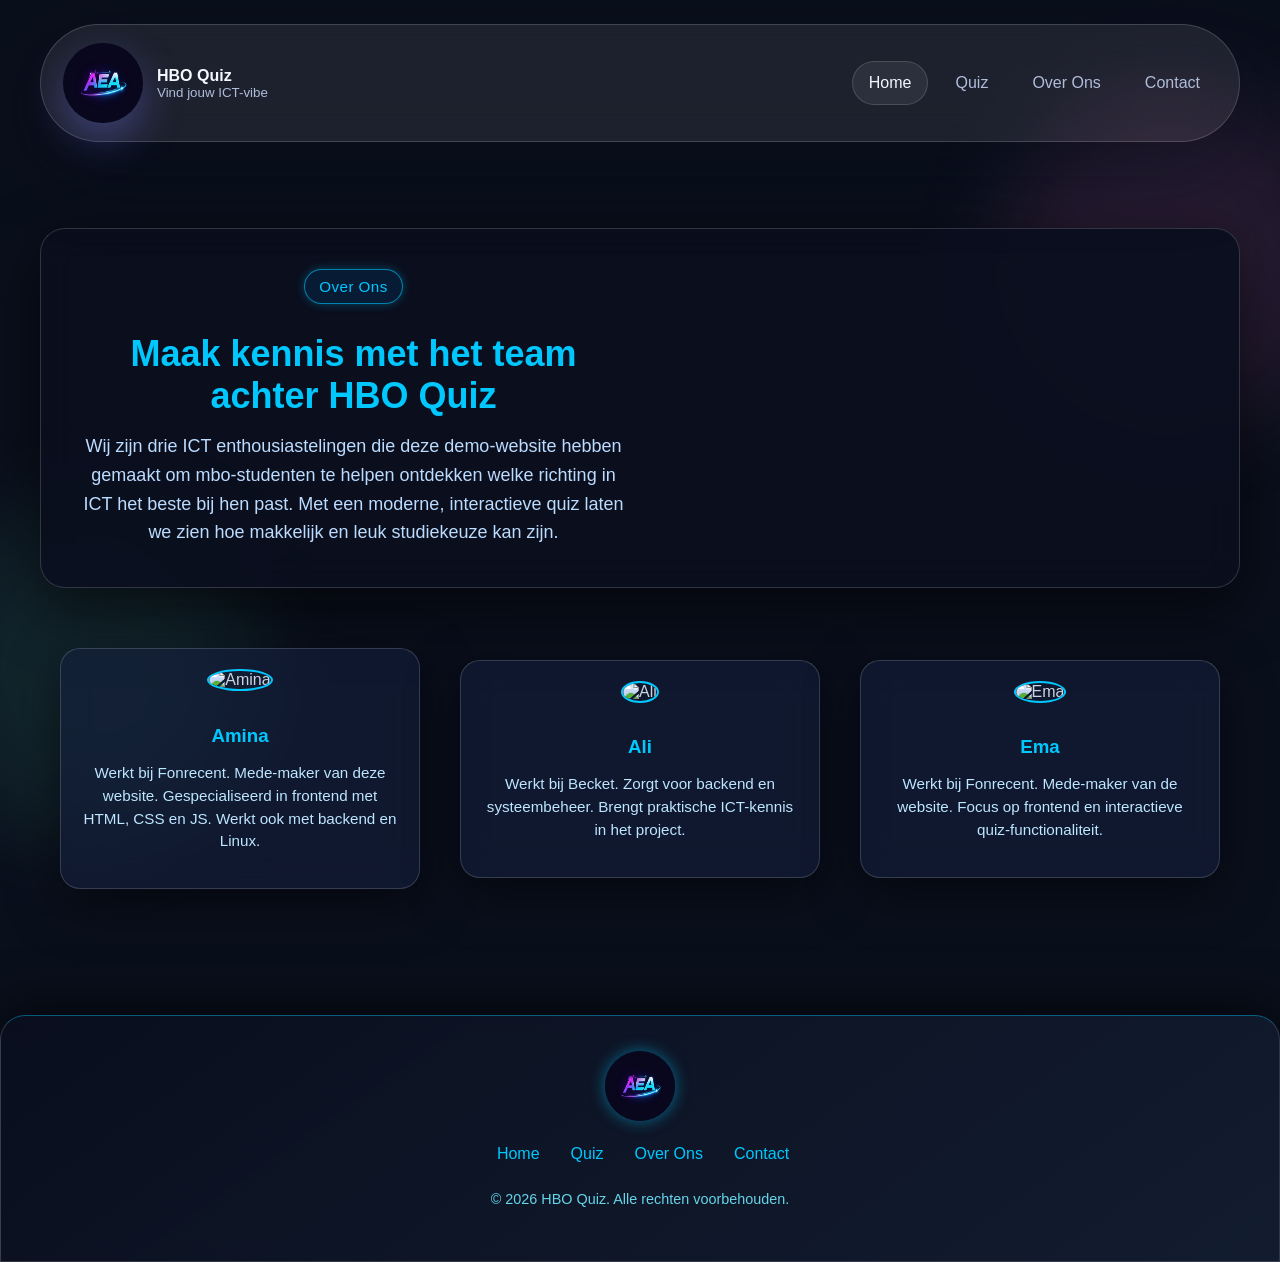
==== about.html @ bc50ee7d "footer en over ons pagina toegevoegt" ====
<!DOCTYPE html>
<html lang="nl">

<head>
    <meta charset="UTF-8" />
    <meta name="viewport" content="width=device-width, initial-scale=1.0" />
    <title>About Us | HBO Quiz</title>
    <meta name="description" content="Ontdek wie er achter de HBO Quiz demo-website zitten." />
    <link rel="stylesheet" href="style.css" />
</head>

<body data-page="about">
    <div class="page-shell">
        <header class="site-header glass-panel">
            <a class="brand" href="index.html">
                <img src="img/logo.png" class="brand-mark" alt=""
                    style="width: 80px; height: 80px; border-radius: 50%;">
                <span>
                    <strong>HBO Quiz</strong>
                    <small>Vind jouw ICT-vibe</small>
                </span>
            </a>

            <button class="menu-toggle" type="button" aria-label="Open menu">
                <span></span>
                <span></span>
                <span></span>
            </button>

            <nav class="site-nav">
                <a class="active" href="index.html">Home</a>
                <a href="quiz.html">Quiz</a>
                <a href="about.html">Over Ons</a>
                <a href="contact.html">Contact</a>
            </nav>
        </header>


        <main>
            <!-- Hero / Intro -->
            <section class="about-hero glass-panel section-grid">
                <div class="about-hero-text">
                    <span class="eyebrow">Over Ons</span>
                    <h1>Maak kennis met het team achter HBO Quiz</h1>
                    <p>
                        Wij zijn drie ICT enthousiastelingen die deze demo-website hebben gemaakt om mbo-studenten te
                        helpen
                        ontdekken welke richting in ICT het beste bij hen past. Met een moderne, interactieve quiz laten
                        we zien
                        hoe makkelijk en leuk studiekeuze kan zijn.
                    </p>
                </div>
            </section>

            <!-- Team Members -->
            <section class="team section-grid">
                <!-- Amina -->
                <div class="team-card glass-panel">
                    <img src="img/amina.jpg" alt="Amina" />
                    <h3>Amina</h3>
                    <p>
                        Werkt bij Fonrecent. Mede-maker van deze website. Gespecialiseerd in frontend met HTML, CSS en
                        JS.
                        Werkt ook met backend en Linux.
                    </p>
                </div>

                <!-- Ali -->
                <div class="team-card glass-panel">
                    <img src="img/ali.jpg" alt="Ali" />
                    <h3>Ali</h3>
                    <p>
                        Werkt bij Becket. Zorgt voor backend en systeembeheer. Brengt praktische ICT-kennis in het
                        project.
                    </p>
                </div>

                <!-- Ema -->
                <div class="team-card glass-panel">
                    <img src="img/ema.jpg" alt="Ema" />
                    <h3>Ema</h3>
                    <p>
                        Werkt bij Fonrecent. Mede-maker van de website. Focus op frontend en interactieve
                        quiz-functionaliteit.
                    </p>
                </div>
            </section>
        </main>
    </div>
</body>
<br>
<footer class="site-footer glass-panel">
  <div class="footer-content">
    <!-- Logo bovenaan -->
    <div class="footer-logo">
      <a href="index.html" class="brand">
        <img src="img/logo.png" class="brand-mark" alt="HBO Quiz Logo">
      </a>
    </div>

    <!-- Navigatie in het midden -->
    <nav class="footer-nav">
      <a href="index.html"><i class="fas fa-home"></i> Home</a>
      <a href="quiz.html"><i class="fas fa-question-circle"></i> Quiz</a>
      <a href="about-us.html"><i class="fas fa-users"></i> Over Ons</a>
      <a href="contact.html"><i class="fas fa-envelope"></i> Contact</a>
    </nav>

    <!-- Copyright onderaan -->
    <p class="footer-copy">&copy; 2026 HBO Quiz. Alle rechten voorbehouden.</p>
  </div>
</footer>


</html>
---- style.css ----
:root {
  --bg: #07111f;
  --bg-secondary: rgba(9, 18, 37, 0.75);
  --panel: rgba(255, 255, 255, 0.08);
  --panel-border: rgba(255, 255, 255, 0.16);
  --text: #f5f7ff;
  --muted: #b0bdd9;
  --accent: #00c8ff;
  --accent-strong: #7f7bff;
  --accent-warm: #ff7bd5;
  --shadow: 0 24px 80px rgba(5, 10, 22, 0.45);
  --radius-xl: 28px;
  --radius-lg: 20px;
  --radius-md: 14px;

}

* {
  box-sizing: border-box;
}

html {
  scroll-behavior: smooth;
}

body {
  margin: 0;
  min-height: 100vh;
  font-family: 'Inter', sans-serif;
  color: var(--text);
  background:
    radial-gradient(circle at top left, rgba(127, 123, 255, 0.35), transparent 32%),
    radial-gradient(circle at top right, rgba(98, 243, 200, 0.2), transparent 26%),
    linear-gradient(160deg, #050b16 0%, #09162b 45%, #07111f 100%);
}

body::before,
body::after {
  content: '';
  position: fixed;
  inset: auto;
  width: 340px;
  height: 340px;
  border-radius: 50%;
  filter: blur(50px);
  opacity: 0.34;
  z-index: -1;
}

body::before {
  top: 90px;
  right: -60px;
  background: rgba(255, 123, 213, 0.35);
}

body::after {
  bottom: 60px;
  left: -80px;
  background: rgba(98, 243, 200, 0.28);
}

.page-shell {
  width: min(1200px, calc(100% - 32px));
  margin: 0 auto;
  padding: 24px 0 48px;
}

.glass-panel {
  background: var(--panel);
  border: 1px solid var(--panel-border);
  backdrop-filter: blur(18px);
  box-shadow: var(--shadow);
}

.site-header {
  display: flex;
  align-items: center;
  justify-content: space-between;
  gap: 24px;
  padding: 18px 22px;
  border-radius: 999px;
  position: sticky;
  top: 16px;
  z-index: 10;
}


.brand {
  display: inline-flex;
  align-items: center;
  gap: 14px;
  color: var(--text);
  text-decoration: none;
}

.brand strong,
.brand small {
  display: block;
}

.brand small {
  color: var(--muted);
}

.brand-mark {
  width: 52px;
  height: 52px;
  display: grid;
  place-items: center;
  border-radius: 18px;
  background: linear-gradient(135deg, var(--accent-strong), var(--accent-warm));
  font-weight: 800;
  box-shadow: 0 16px 40px rgba(127, 123, 255, 0.35);
}

.site-nav {
  display: flex;
  align-items: center;
  gap: 10px;
}

.site-nav a,
.button {
  transition: transform 180ms ease, box-shadow 180ms ease, background 180ms ease, border-color 180ms ease;
}

.site-nav a {
  color: var(--muted);
  text-decoration: none;
  padding: 12px 16px;
  border-radius: 999px;
  border: 1px solid transparent;
}

.site-nav a:hover,
.site-nav a.active {
  color: var(--text);
  border-color: rgba(255, 255, 255, 0.14);
  background: rgba(255, 255, 255, 0.07);
}

.menu-toggle {
  display: none;
  flex-direction: column;
  gap: 4px;
  background: transparent;
  border: 0;
  padding: 0;
}

.menu-toggle span {
  width: 24px;
  height: 2px;
  background: var(--text);
  border-radius: 999px;
}

main {
  padding-top: 36px;
}

.section,
.section-grid {
  margin-top: 36px;
}

.section-grid {
  display: grid;
  grid-template-columns: repeat(2, minmax(0, 1fr));
  gap: 28px;
  align-items: center;
}

.hero-copy h1,
.section-heading h1,
.section-heading h2 {
  margin: 0;
  font-size: clamp(2.3rem, 5vw, 4.7rem);
  line-height: 1.03;
}

.section-heading h2 {
  font-size: clamp(2rem, 4.5vw, 3.4rem);
}

.hero-copy p,
.section-heading p,
.info-strip p,
.feature-card p,
.contact-form label,
.quiz-footer p,
.floating-card p {
  color: var(--muted);
  line-height: 1.7;
}

.hero-copy {
  max-width: 600px;
  color: white;
}

/* EYEBROW GROTER */
.eyebrow {
  display: inline-flex;
  margin-bottom: 14px;
  padding: 8px 14px;
  border-radius: 999px;
  background: rgba(0, 150, 255, 0.1);
  color: #00c8ff;
  border: 1px solid rgba(0, 200, 255, 0.6);
  font-size: 0.95rem;
  letter-spacing: 0.03em;
  box-shadow: 0 0 10px rgba(0, 200, 255, 0.3);
}

/* TITEL GROTER + INTERACTIEF */
.title {
  font-size: 52px;
  margin: 20px 0;
  line-height: 1.2;
  transition: 0.3s;
}

/* HOVER EFFECT OP TITEL */
.title:hover {
  transform: translateY(-5px) scale(1.02);
  text-shadow: 0 10px 40px rgba(0, 150, 255, 0.4);
}

/* HIGHLIGHT */
.highlight {
  color: #00c8ff;
  position: relative;
}

/* PARAGRAAF GROTER */
p {
  font-size: 18px;
  color: #bcdcff;
  line-height: 1.7;
}

/* BUTTONS */
.button {
  padding: 14px 24px;
  font-size: 16px;
  border-radius: 14px;
  transition: 0.3s;
}

.hero-copy {
  max-width: 500px;
  color: white;
}

/* EYEBROW */
.eyebrow {
  display: inline-flex;
  margin-bottom: 14px;
  padding: 8px 14px;
  border-radius: 999px;
  background: rgba(0, 150, 255, 0.1);
  color: #00c8ff;
  border: 1px solid rgba(0, 200, 255, 0.6);
  font-size: 0.95rem;
  letter-spacing: 0.03em;
  box-shadow: 0 0 10px rgba(0, 200, 255, 0.3);
}

/* TITEL */
.title {
  font-size: 42px;
  margin: 15px 0;
  line-height: 1.2;

}

/* HIGHLIGHT EFFECT */
.highlight {
  color: #00c8ff;
  position: relative;
}

.highlight::after {
  content: "";
  position: absolute;
  left: 0;
  bottom: -5px;
  width: 100%;
  height: 3px;
  background: linear-gradient(90deg, #00c8ff, transparent);
  transform: scaleX(0);
  transition: 0.4s;
}

.title:hover .highlight::after {
  transform: scaleX(1);
}

/* PARAGRAAF */
p {
  color: #bcdcff;
  line-height: 1.6;
}

/* BUTTONS */
.hero-actions {
  margin-top: 20px;
  display: flex;
  gap: 15px;
}

.button {
  padding: 12px 20px;
  border-radius: 12px;
  text-decoration: none;
  transition: 0.3s;
  font-weight: 500;
}

/* PRIMARY */
.button-primary {
  background: linear-gradient(135deg, #00c8ff, #0096ff);
  color: #07111f;
  box-shadow: 0 10px 30px rgba(0, 200, 255, 0.4);
}

.button-primary:hover {
  transform: translateY(-3px) scale(1.05);
}

/* SECONDARY */
.button-secondary {
  border: 1px solid rgba(0, 200, 255, 0.6);
  color: #00c8ff;
}

.button-secondary:hover {
  box-shadow:
    0 15px 40px rgba(0, 200, 255, 0.6),
    0 0 15px rgba(0, 200, 255, 0.4);
}

/* REVEAL ANIMATIE */
.reveal {
  opacity: 0;
  transform: translateY(20px);
  animation: fadeUp 0.8s ease forwards;
}

.delay {
  animation-delay: 0.3s;
}

.delay-2 {
  animation-delay: 0.6s;
}

@keyframes fadeUp {
  to {
    opacity: 1;
    transform: translateY(0);
  }
}

.title::after {
  content: "|";
  margin-left: 5px;
  animation: blink 1s infinite;
}

@keyframes blink {

  0%,
  50%,
  100% {
    opacity: 1;
  }

  25%,
  75% {
    opacity: 0;
  }
}

.eyebrow {
  display: inline-flex;
  margin-bottom: 14px;
  padding: 8px 14px;
  border-radius: 999px;
  background: rgba(0, 150, 255, 0.1);
  color: #00c8ff;
  border: 1px solid rgba(0, 200, 255, 0.6);
  font-size: 0.95rem;
  letter-spacing: 0.03em;
  box-shadow: 0 0 10px rgba(0, 200, 255, 0.3);
}


.hero-actions,
.hero-points,
.contact-highlights {
  display: flex;
  gap: 14px;
  flex-wrap: wrap;
}

.hero-points {
  list-style: none;
  padding: 0;
  margin: 24px 0 0;
}

.hero-points li,
.status-pill,
.mini-card,
.form-note {
  padding: 12px 16px;
  border-radius: 16px;
  background: rgba(255, 255, 255, 0.05);
  border: 1px solid rgba(255, 255, 255, 0.09);
}

.button {
  display: inline-flex;
  align-items: center;
  justify-content: center;
  gap: 10px;
  padding: 14px 20px;
  border-radius: 16px;
  border: 1px solid transparent;
  font-weight: 700;
  text-decoration: none;
  cursor: pointer;
}

.button:hover,
.answer-button:hover,
.feature-card:hover,
.floating-card:hover,
.mini-card:hover,
.quiz-card:hover,
.contact-card:hover {
  transform: translateY(-3px);
}

.button-primary {
  background: linear-gradient(135deg, var(--accent), #86ffde);
  color: #07111f;
  box-shadow: 0 18px 40px rgba(98, 243, 200, 0.24);
}

.button-secondary {
  background: rgba(255, 255, 255, 0.07);
  border-color: rgba(255, 255, 255, 0.14);
  color: var(--text);
}

.button-tertiary {
  color: var(--text);
  border-color: rgba(255, 255, 255, 0.12);
  background: rgba(255, 255, 255, 0.04);
}

.hero-visual,
.quiz-card,
.contact-card {
  border-radius: var(--radius-xl);
  padding: 28px;
}

.floating-card-stack {
  position: relative;
  min-height: 430px;
  overflow: hidden;
}

.floating-card {
  position: absolute;
  width: min(290px, 100%);
  padding: 22px;
  border-radius: 24px;
  background: rgba(255, 255, 255, 0.08);
  border: 1px solid rgba(255, 255, 255, 0.13);
}

.floating-card h2,
.feature-card h3,
.quiz-progress h2 {
  margin: 0 0 10px;
}

.accent-card {
  background: linear-gradient(145deg, rgba(127, 123, 255, 0.42), rgba(255, 123, 213, 0.24));
}

.card-1 {
  top: 20px;
  left: 12px;
}

.card-2 {
  top: 150px;
  right: 16px;
}

.card-3 {
  bottom: 18px;
  left: 56px;
}

.chip1 {
  display: inline-flex;
  margin-bottom: 12px;
  padding: 6px 12px;
  border-radius: 999px;

  background: rgba(0, 200, 255, 0.18); /* lichter */
  color: #6feaff; /* zachter + helderder */

  border: 1px solid rgba(0, 200, 255, 0.8);

  font-size: 0.85rem;

  box-shadow: 0 0 12px rgba(0, 200, 255, 0.4);
}

/* HOVER */
.chip1:hover {
  background: rgba(0, 200, 255, 0.25);

  box-shadow:
    0 12px 30px rgba(0, 200, 255, 0.7),
    0 0 18px rgba(0, 200, 255, 0.6);
}




.info-strip {
  display: flex;
  align-items: center;
  justify-content: space-between;
  gap: 20px;
  padding: 22px 24px;
  border-radius: 24px;
}

.feature-grid {
  display: grid;
  grid-template-columns: repeat(3, minmax(0, 1fr));
  gap: 22px;
}

.feature-card {
  border-radius: 24px;
  padding: 24px;
}

.feature-icon {
  display: grid;
  place-items: center;
  width: 52px;
  height: 52px;
  border-radius: 16px;
  background: linear-gradient(135deg, rgba(127, 123, 255, 0.28), rgba(98, 243, 200, 0.2));
  font-size: 1.5rem;
  margin-bottom: 20px;
}

.quiz-layout,
.contact-layout {
  align-items: start;
}

.quiz-intro,
.section-heading {
  display: flex;
  flex-direction: column;
  gap: 18px;
}

.quiz-progress {
  display: grid;
  gap: 18px;
}

.quiz-progress-label {
  margin: 0;
  color: var(--accent);
  font-weight: 700;
}

.progress-bar {
  width: 100%;
  height: 14px;
  border-radius: 999px;
  background: rgba(255, 255, 255, 0.08);
  overflow: hidden;
}

.progress-bar span {
  display: block;
  height: 100%;
  width: 33.333%;
  border-radius: inherit;
  background: linear-gradient(90deg, var(--accent), var(--accent-strong));
  transition: width 250ms ease;
}

.answer-grid {
  display: grid;
  grid-template-columns: repeat(3, minmax(0, 1fr));
  gap: 14px;
  margin: 28px 0;
}

.answer-button {
  padding: 18px 16px;
  border-radius: 18px;
  border: 1px solid rgba(255, 255, 255, 0.13);
  background: rgba(255, 255, 255, 0.05);
  color: var(--text);
  font-size: 1rem;
  font-weight: 700;
  cursor: pointer;
  transition: transform 180ms ease, border-color 180ms ease, background 180ms ease;
}

.answer-button.is-selected {
  border-color: rgba(98, 243, 200, 0.7);
  background: rgba(98, 243, 200, 0.14);
  box-shadow: 0 12px 30px rgba(98, 243, 200, 0.16);
}

.quiz-footer {
  display: flex;
  align-items: center;
  justify-content: space-between;
  gap: 16px;
  flex-wrap: wrap;
}

.status-pill {
  display: inline-flex;
  align-items: center;
  gap: 10px;
  width: fit-content;
}

.status-dot {
  width: 10px;
  height: 10px;
  border-radius: 50%;
  background: var(--accent);
  box-shadow: 0 0 0 8px rgba(98, 243, 200, 0.15);
}

.contact-highlights {
  margin-top: 10px;
}

.mini-card {
  display: flex;
  flex-direction: column;
  gap: 8px;
}

.contact-form {
  display: grid;
  gap: 16px;
}

.contact-form label {
  display: grid;
  gap: 10px;
  font-weight: 600;
  color: var(--text);
}

.contact-form input,
.contact-form textarea {
  width: 100%;
  padding: 16px;
  border-radius: 16px;
  border: 1px solid rgba(255, 255, 255, 0.11);
  background: rgba(8, 14, 30, 0.72);
  color: var(--text);
  font: inherit;
}

.contact-form input:focus,
.contact-form textarea:focus {
  outline: 2px solid rgba(98, 243, 200, 0.45);
  border-color: transparent;
}

.form-note {
  margin: 0;
  color: var(--muted);
}

@media (max-width: 920px) {

  .section-grid,
  .feature-grid,
  .answer-grid {
    grid-template-columns: 1fr;
  }

  .floating-card-stack {
    min-height: 520px;
  }

  .info-strip,
  .quiz-footer {
    flex-direction: column;
    align-items: start;
  }
}

@media (max-width: 720px) {
  .page-shell {
    width: min(100% - 20px, 1200px);
  }

  .site-header {
    border-radius: 28px;
    padding: 18px;
    align-items: start;
    flex-wrap: wrap;
  }

  .menu-toggle {
    display: inline-flex;
    margin-left: auto;
  }

  .site-nav {
    display: none;
    width: 100%;
    flex-direction: column;
    align-items: stretch;
    padding-top: 8px;
  }

  .site-header.menu-open .site-nav {
    display: flex;
  }

  .site-nav a {
    text-align: center;
  }

  .hero-visual,
  .quiz-card,
  .contact-card {
    padding: 22px;
  }

  .floating-card {
    position: relative;
    width: 100%;
    inset: auto;
    margin-bottom: 16px;
  }

  .floating-card-stack {
    min-height: 0;
  }
}

body {
  background: #0a0f1c;
  font-family: 'Segoe UI', sans-serif;
}

.hero-visual {
  display: flex;
  justify-content: center;
  align-items: center;
  height: 100vh;
}

/* STACK */
.card-stack {
  position: relative;
  width: 320px;
  height: 200px;
}

/* CARD BASE */
.card {
  position: absolute;
  width: 100%;
  height: 100%;
  padding: 20px;
  border-radius: 20px;
  cursor: pointer;

  color: white;
  background: rgba(15, 25, 50, 0.6);
  backdrop-filter: blur(12px);

  border: 1px solid rgba(0, 150, 255, 0.3);
  box-shadow: 0 10px 40px rgba(0, 0, 0, 0.6);

  transition: all 0.5s ease;
}

/* OVERLAY GLOW */
.card::before {
  content: "";
  position: absolute;
  inset: 0;
  border-radius: 20px;
  background: linear-gradient(120deg, transparent, rgba(0, 150, 255, 0.2));
  opacity: 0;
  transition: 0.4s;
}

.card:hover::before {
  opacity: 1;
}

/* STACK POSITIES */
.card:nth-child(1) {
  transform: translateY(0) scale(1);
  z-index: 5;
}

.card:nth-child(2) {
  transform: translateY(10px) scale(0.95);
  z-index: 4;
}

.card:nth-child(3) {
  transform: translateY(20px) scale(0.9);
  z-index: 3;
}

.card:nth-child(4) {
  transform: translateY(30px) scale(0.85);
  z-index: 2;
}

.card:nth-child(5) {
  transform: translateY(40px) scale(0.8);
  z-index: 1;
}

/* GROTE BOX */
.hero-box {
  width: 380px;
  height: 260px;
  margin: 100px auto;
  padding: 20px;

  border-radius: 25px;

  background: rgba(10, 15, 30, 0.9);
  border: 1px solid rgba(0, 150, 255, 0.3);

  box-shadow: 0 20px 80px rgba(0, 0, 0, 0.8);

  position: relative;
  overflow: hidden;
}

/* STACK */
.card-stack {
  position: relative;
  width: 100%;
  height: 100%;
}

/* CARD */
.card {
  position: absolute;
  width: 100%;
  height: 100%;
  padding: 20px;

  border-radius: 20px;
  cursor: pointer;

  color: white;
  background: rgba(20, 30, 60, 0.6);
  backdrop-filter: blur(10px);

  border: 1px solid rgba(0, 150, 255, 0.2);

  transition: all 0.5s ease;
}

/* STACK EFFECT (zichtbaar achter elkaar) */
.card:nth-child(1) {
  transform: translateY(0) scale(1);
  opacity: 1;
  z-index: 5;
}

.card:nth-child(2) {
  transform: translateY(12px) scale(0.96);
  opacity: 0.9;
  z-index: 4;
}

.card:nth-child(3) {
  transform: translateY(24px) scale(0.92);
  opacity: 0.8;
  z-index: 3;
}

.card:nth-child(4) {
  transform: translateY(36px) scale(0.88);
  opacity: 0.7;
  z-index: 2;
}

.card:nth-child(5) {
  transform: translateY(48px) scale(0.84);
  opacity: 0.6;
  z-index: 1;
}

/* ACTIVE */
.card.active {
  border: 1px solid rgba(0, 200, 255, 0.8);
  box-shadow: 0 15px 50px rgba(0, 100, 255, 0.4);
}

/* CHIP */
.chip {
  background: var(--muted);
  padding: 5px 10px;
  border-radius: 10px;
  font-size: 12px;
}

/* TEXT */
h2 {
  margin-top: 10px;
}

/* GROTE BOX */
.hero-box {
  width: 600px;
  height: 320px;
  margin: 100px auto;

  background: #0a0f1c;
  border-radius: 25px;

  display: flex;
  justify-content: center;
  align-items: center;

  position: relative;
  overflow: hidden;
}

/* STACK */
.card-stack {
  position: relative;
  width: 250px;
  height: 160px;
}

/* CARD */
.card {
  position: absolute;

  width: 250px;
  height: 160px;

  top: 50%;
  left: 50%;
  transform: translate(-50%, -50%);

  padding: 20px;
  border-radius: 20px;

  background: rgba(20, 30, 60, 0.6);
  color: white;

  display: flex;
  flex-direction: column;
  justify-content: center;

  transition: all 0.6s ease;
}

/* POSITIES */
.card.pos-0 {
  transform: translate(-50%, -50%) translateX(-260px) scale(0.7);
  opacity: 0.4;
}

.card.pos-1 {
  transform: translate(-50%, -50%) translateX(-130px) scale(0.85);
  opacity: 0.7;
}

.card.pos-2 {
  transform: translate(-50%, -50%) translateX(0) scale(1);
  opacity: 1;
  z-index: 5;
}

.card.pos-3 {
  transform: translate(-50%, -50%) translateX(130px) scale(0.85);
  opacity: 0.7;
}

.card.pos-4 {
  transform: translate(-50%, -50%) translateX(260px) scale(0.7);
  opacity: 0.4;
}

/* TEXT */
h2 {
  margin: 0;
  font-size: 18px;
}

.about {
  display: grid;
  grid-template-columns: 1fr 1fr;
  gap: 50px;
  margin-top: 80px;
  align-items: center;
}

/* OM DRAAIEN */
.about.reverse {
  direction: rtl;
}

.about.reverse .about-content {
  direction: ltr;
}

/* TEXT */
.about-content h2 {
  font-size: 32px;
  margin-bottom: 15px;
  color: #00c8ff;
}

.about-content p {
  color: #cbd5e1;
  line-height: 1.6;
  margin-bottom: 15px;
}

/* IMAGE */
.about-image img {
  width: 100%;
  border-radius: 20px;

  box-shadow:
    0 20px 50px rgba(0, 0, 0, 0.6),
    0 0 20px rgba(0, 200, 255, 0.3);
}

/* NAMEN */
.makers {
  margin-top: 20px;
  color: #6feaff;
}

/* about as page */
/* ABOUT HERO */
.about-hero {
  margin-top: 50px;
  padding: 40px;
  border-radius: 25px;
  background: rgba(10, 15, 30, 0.9);
  color: #cbd5e1;
  text-align: center;
  box-shadow: 0 20px 60px rgba(0,0,0,0.6);
}

.about-hero h1 {
  color: #00c8ff;
  font-size: 36px;
  margin: 15px 0;
}

.about-hero p {
  max-width: 600px;
  margin: 0 auto;
  line-height: 1.6;
}

/* TEAM GRID */
.team {
  display: grid;
  grid-template-columns: repeat(auto-fit, minmax(250px, 1fr));
  gap: 40px;
  margin: 60px 20px;
}

/* TEAM CARD */
.team-card {
  text-align: center;
  padding: 20px;
  border-radius: 20px;
  background: rgba(20, 30, 60, 0.6);
  color: #cbd5e1;
  box-shadow: 0 15px 50px rgba(0,0,0,0.5);
  transition: transform 0.3s ease, box-shadow 0.3s ease;
}

.team-card:hover {
  transform: translateY(-5px);
  box-shadow: 0 20px 60px rgba(0, 200, 255, 0.5);
}

.team-card img {
  width: 150px;
  height: 150px;
  border-radius: 50%;
  object-fit: cover;
  margin-bottom: 15px;
  border: 2px solid #00c8ff;
}

.team-card h3 {
  color: #00c8ff;
  margin-bottom: 10px;
}

.team-card p {
  color: #bde6ff;
  font-size: 0.95rem;
  line-height: 1.5;
}


/* footer */
.site-footer {
  padding: 35px 25px;
  background: linear-gradient(145deg, rgba(10, 15, 30, 0.95), rgba(20, 30, 50, 0.9));
  backdrop-filter: blur(10px);
  border-top: 1px solid rgba(0, 200, 255, 0.4);
  color: #cbd5e1;
  border-radius: 25px 25px 0 0;
  box-shadow: 0 -10px 50px rgba(0,0,0,0.6);
  text-align: center;
}

.footer-content {
  display: flex;
  flex-direction: column; /* alles onder elkaar */
  align-items: center;
  gap: 20px; /* ruimte tussen logo, links en copyright */
}

.footer-logo img {
  width: 70px;
  height: 70px;
  border-radius: 50%;
  box-shadow: 0 0 15px rgba(0,200,255,0.5);
  transition: transform 0.3s ease, box-shadow 0.3s ease;
}

.footer-logo img:hover {
  transform: scale(1.1);
  box-shadow: 0 0 25px rgba(0,200,255,0.8);
}

.footer-nav {
  display: flex;
  gap: 25px;
  flex-wrap: wrap;
  justify-content: center; /* altijd gecentreerd */
}

.footer-nav a {
  color: #00c8ff;
  text-decoration: none;
  font-weight: 500;
  display: flex;
  align-items: center;
  gap: 6px;
  transition: 0.3s;
}

.footer-nav a:hover {
  color: #6feaff;
  text-shadow: 0 0 10px rgba(0,200,255,0.6);
}

.footer-copy {
  font-size: 0.9rem;
  color: #6feaff;
  opacity: 0.9;
  margin-top: 5px;
}

/* Responsive */
@media (max-width: 768px) {
  .footer-nav {
    gap: 15px;
  }
  .footer-logo img {
    width: 60px;
    height: 60px;
  }
}
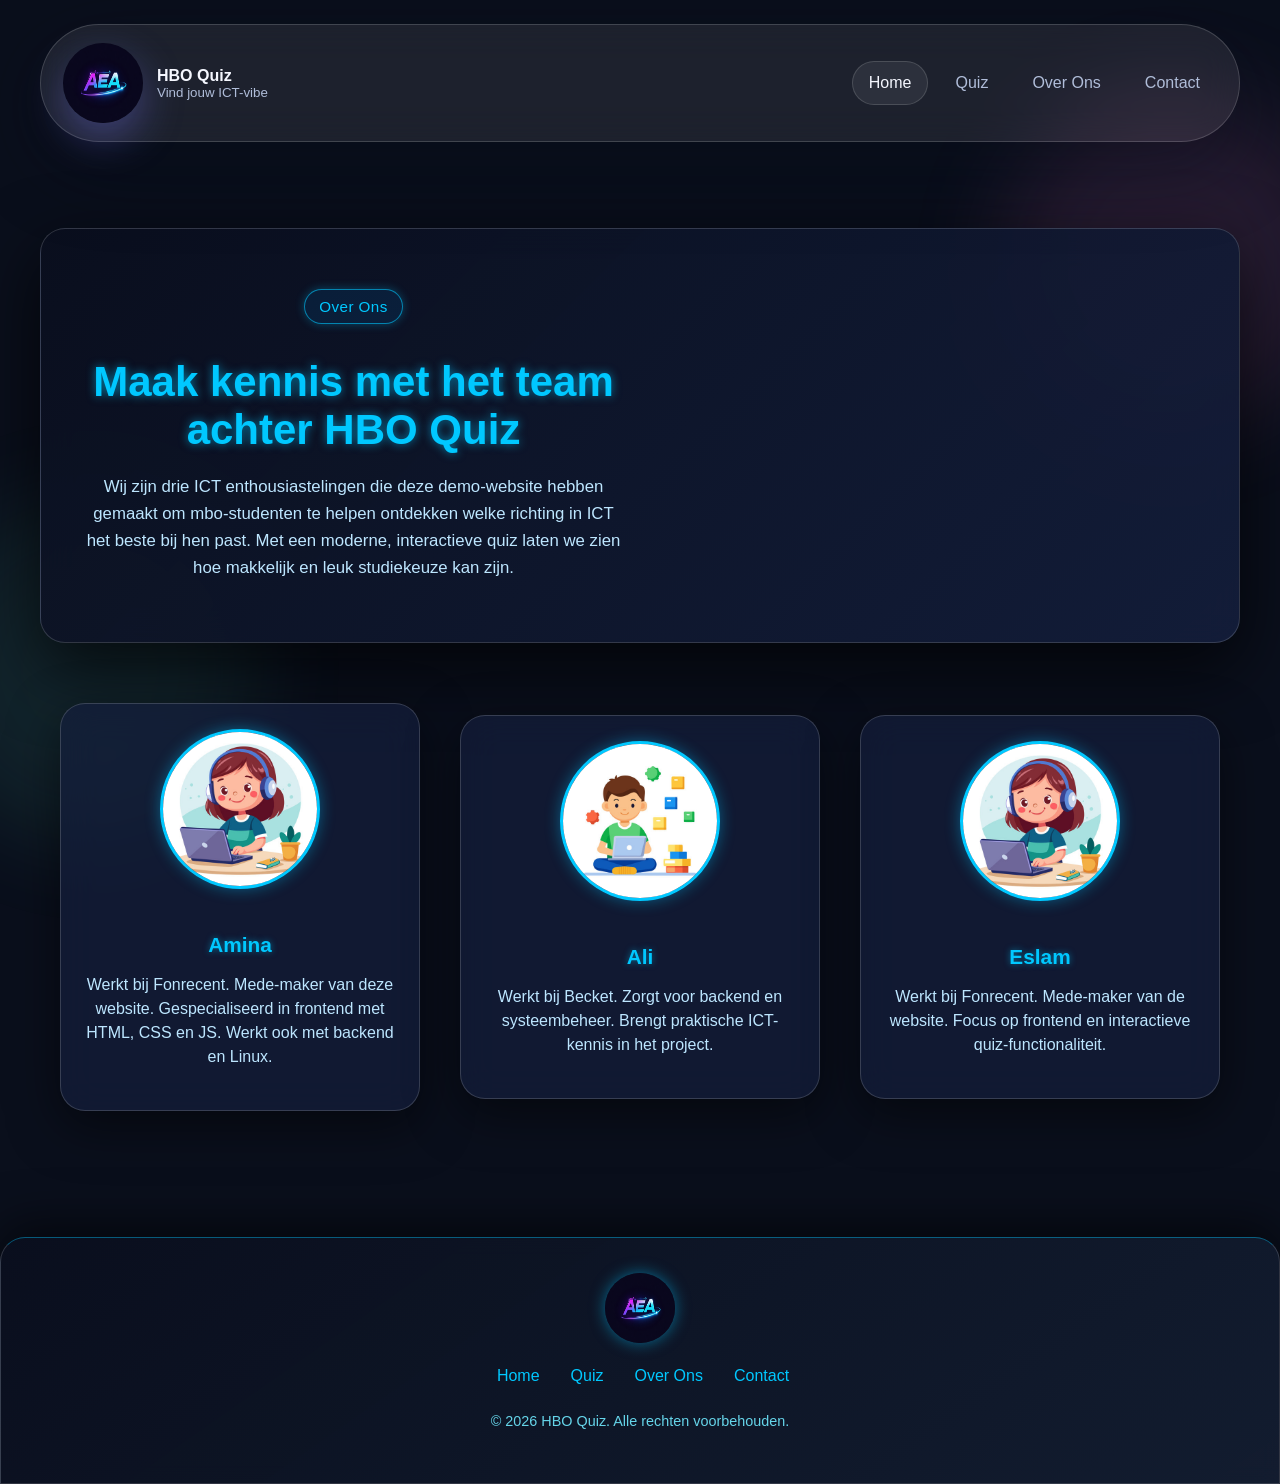
==== commit d6ffde43: "about aangepast" ====
--- a/about.html
+++ b/about.html
@@ -75,10 +75,10 @@
                     </p>
                 </div>
 
-                <!-- Ema -->
+                <!-- Eslam -->
                 <div class="team-card glass-panel">
-                    <img src="img/ema.jpg" alt="Ema" />
-                    <h3>Ema</h3>
+                    <img src="img/amina.jpg" alt="Eslam" />
+                    <h3>Eslam</h3>
                     <p>
                         Werkt bij Fonrecent. Mede-maker van de website. Focus op frontend en interactieve
                         quiz-functionaliteit.
--- a/style.css
+++ b/style.css
@@ -1070,28 +1070,30 @@
   color: #6feaff;
 }
 
-/* about as page */
 /* ABOUT HERO */
 .about-hero {
   margin-top: 50px;
-  padding: 40px;
+  padding: 60px 40px;
   border-radius: 25px;
-  background: rgba(10, 15, 30, 0.9);
+  background: linear-gradient(135deg, rgba(10,15,30,0.95), rgba(20,30,60,0.9));
   color: #cbd5e1;
   text-align: center;
-  box-shadow: 0 20px 60px rgba(0,0,0,0.6);
+  box-shadow: 0 25px 70px rgba(0,0,0,0.7);
 }
 
 .about-hero h1 {
   color: #00c8ff;
-  font-size: 36px;
-  margin: 15px 0;
+  font-size: 42px;
+  margin: 20px 0;
+  text-shadow: 0 0 10px rgba(0,200,255,0.6);
 }
 
 .about-hero p {
-  max-width: 600px;
+  max-width: 700px;
   margin: 0 auto;
   line-height: 1.6;
+  font-size: 1.05rem;
+  color: #bde6ff;
 }
 
 /* TEAM GRID */
@@ -1105,37 +1107,78 @@
 /* TEAM CARD */
 .team-card {
   text-align: center;
-  padding: 20px;
-  border-radius: 20px;
-  background: rgba(20, 30, 60, 0.6);
+  padding: 25px 20px;
+  border-radius: 25px;
+  background: rgba(20, 30, 60, 0.7);
   color: #cbd5e1;
   box-shadow: 0 15px 50px rgba(0,0,0,0.5);
-  transition: transform 0.3s ease, box-shadow 0.3s ease;
+  transition: transform 0.4s ease, box-shadow 0.4s ease;
+  position: relative;
+  overflow: hidden;
+}
+
+/* Hover effect met neon glow */
+.team-card::before {
+  content: '';
+  position: absolute;
+  inset: 0;
+  background: linear-gradient(120deg, rgba(0,150,255,0.2), rgba(108,99,255,0.2));
+  opacity: 0;
+  transition: opacity 0.4s ease;
+  border-radius: 25px;
+}
+
+.team-card:hover::before {
+  opacity: 1;
 }
 
 .team-card:hover {
-  transform: translateY(-5px);
-  box-shadow: 0 20px 60px rgba(0, 200, 255, 0.5);
-}
-
+  transform: translateY(-8px);
+  box-shadow: 0 25px 70px rgba(0, 200, 255, 0.6);
+}
+
+/* Team image */
 .team-card img {
-  width: 150px;
-  height: 150px;
+  width: 160px;
+  height: 160px;
   border-radius: 50%;
   object-fit: cover;
-  margin-bottom: 15px;
-  border: 2px solid #00c8ff;
-}
-
+  margin-bottom: 20px;
+  border: 3px solid #00c8ff;
+  box-shadow: 0 0 15px rgba(0,200,255,0.4);
+  transition: transform 0.3s ease, box-shadow 0.3s ease;
+}
+
+.team-card img:hover {
+  transform: scale(1.05);
+  box-shadow: 0 0 25px rgba(0,200,255,0.6);
+}
+
+/* Team name */
 .team-card h3 {
   color: #00c8ff;
   margin-bottom: 10px;
-}
-
+  font-size: 1.3rem;
+  text-shadow: 0 0 6px rgba(0,200,255,0.5);
+}
+
+/* Team role/description */
 .team-card p {
   color: #bde6ff;
-  font-size: 0.95rem;
+  font-size: 1rem;
   line-height: 1.5;
+}
+
+/* Responsive */
+@media (max-width: 768px) {
+  .about-hero h1 {
+    font-size: 34px;
+  }
+
+  .team-card img {
+    width: 140px;
+    height: 140px;
+  }
 }
 
 
